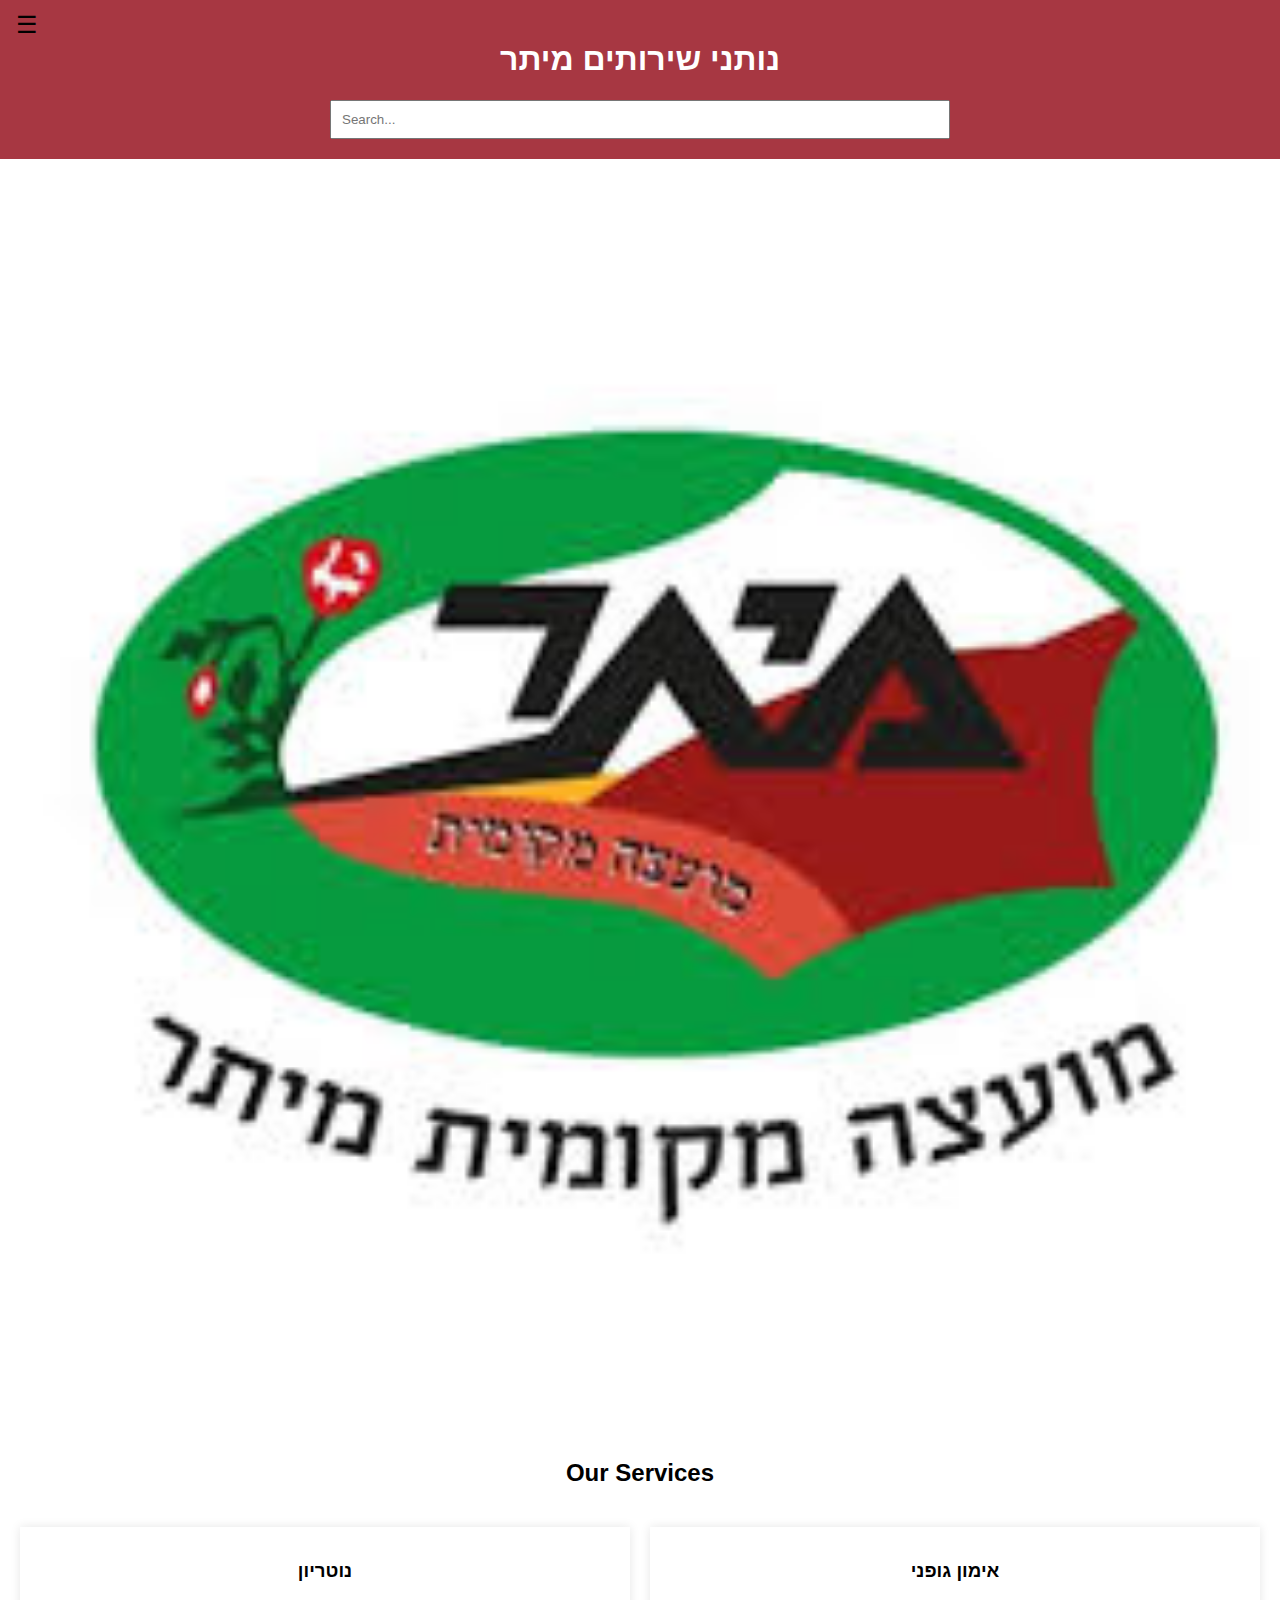
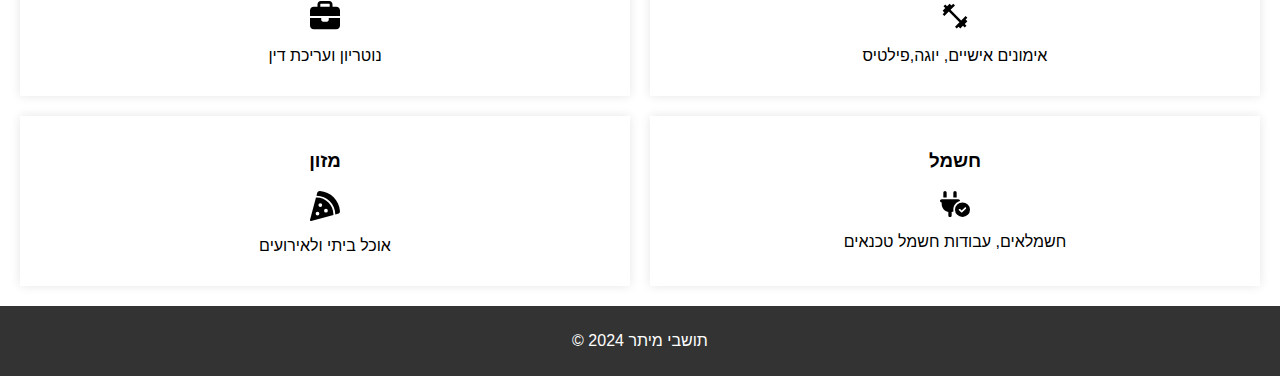
==== index.html @ 03c0bf04 "Add files via upload" ====
<!DOCTYPE html>
<html lang="en">
<head>
    <meta charset="UTF-8">
    <meta name="viewport" content="width=device-width, initial-scale=1.0">
    <title>נותני שירותים מיתר</title>
    <link rel="stylesheet" href="styles.css">
</head>
<body>
    <div class="burger-menu">
        <button id="burger-toggle">☰</button>
        <div class="menu-content hidden">
            <ul>
                <li><a href="#home">Home</a></li>
                <li><a href="#services">Services</a></li>
                <li><a href="#contact">Contact</a></li>
            </ul>
        </div>
    </div>
    <header>
        <h1>נותני שירותים מיתר</h1>
        <input type="search" placeholder="Search...">
    </header>
    <img src="images/1.jpeg" alt="Main Image" style="width: 100%;">
    <div class="main">
        <h2>Our Services</h2>
        <section class="cards">
           
            <div class="card">
                <h3>נוטריון</h3>
               <a href="page1.html"> <img class="icons" src="images/briefcase-solid.svg" alt=""></a>
                <p>נוטריון ועריכת דין</p>
            </div>
            <div class="card">
                <h3>אימון גופני</h3>
                <img class="icons" src="images/fitness_center_FILL0_wght400_GRAD0_opsz24.svg" alt="">
                <p>אימונים אישיים, יוגה,פילטיס</p>
            </div>
            <div class="card">
                <h3>מזון</h3>
                <img class="icons" src="images/pizza-slice-solid.svg" alt="">
                <p> אוכל ביתי ולאירועים</p>
            </div>
            <div class="card">
                <h3>חשמל</h3>
                <img class="icons" src="images/plug-circle-check-solid.svg" alt="">
                <p>חשמלאים, עבודות חשמל טכנאים</p>
            </div>
        </section>
    </div>

    <footer>
        <p>© 2024 תושבי מיתר</p>
    </footer>
    <script src="script.js"></script>
</body>
</html>
---- styles.css ----
body, html {
    margin: 0;
    padding: 0;
    font-family: Arial, sans-serif;
}

.burger-menu button {
    position: absolute;
    top: 10px;
    left: 10px;
    background: none;
    border: none;
    color: black;
    font-size: 24px;
    cursor: pointer;
}

.menu-content.hidden {
    display: none;
}

.menu-content ul {
    list-style-type: none;
    padding: 0;
    background-color: #f4f4f4;
    position: absolute;
    width: 200px;
    box-shadow: 0 0 5px rgba(0,0,0,0.5);
    left: 0;
    top: 50px;
}

.menu-content ul li a {
    display: block;
    padding: 10px;
    text-decoration: none;
    color: black;
}

header {
    text-align: center;
    padding: 20px;
    background-color:#a73742;
    color: white;
}

header input[type="search"] {
    width: 50%;
    padding: 10px;
}

img {
    display: block;
    width: 100%;
    height: auto;
}

.cards {
    padding: 20px;
    display: grid;
    grid-template-columns: repeat(2, 1fr);
    gap: 20px;
}
.cards1{
    direction: rtl;
}

.card {
    background-color: white;
    padding: 15px;
    box-shadow: 0 0 10px rgba(0,0,0,0.1);
    text-align: center;
}

footer {
    text-align: center;
    padding: 10px;
    background-color: #333;
    color: white;
}
.main{
    text-align: center;
}
.icons{
    width: 30px;
    margin: auto;
}
.icons1{
 width: 30px;
 height: fit-content;
}
.user-title{
display: flex;
margin-right: auto;
}
.user-title > img{
    margin: 0%;
    padding: 10px;
    border-radius: 50%;
}
@media (max-width: 600px) {
    header input[type="search"] {
        width: 90%;
    }
}
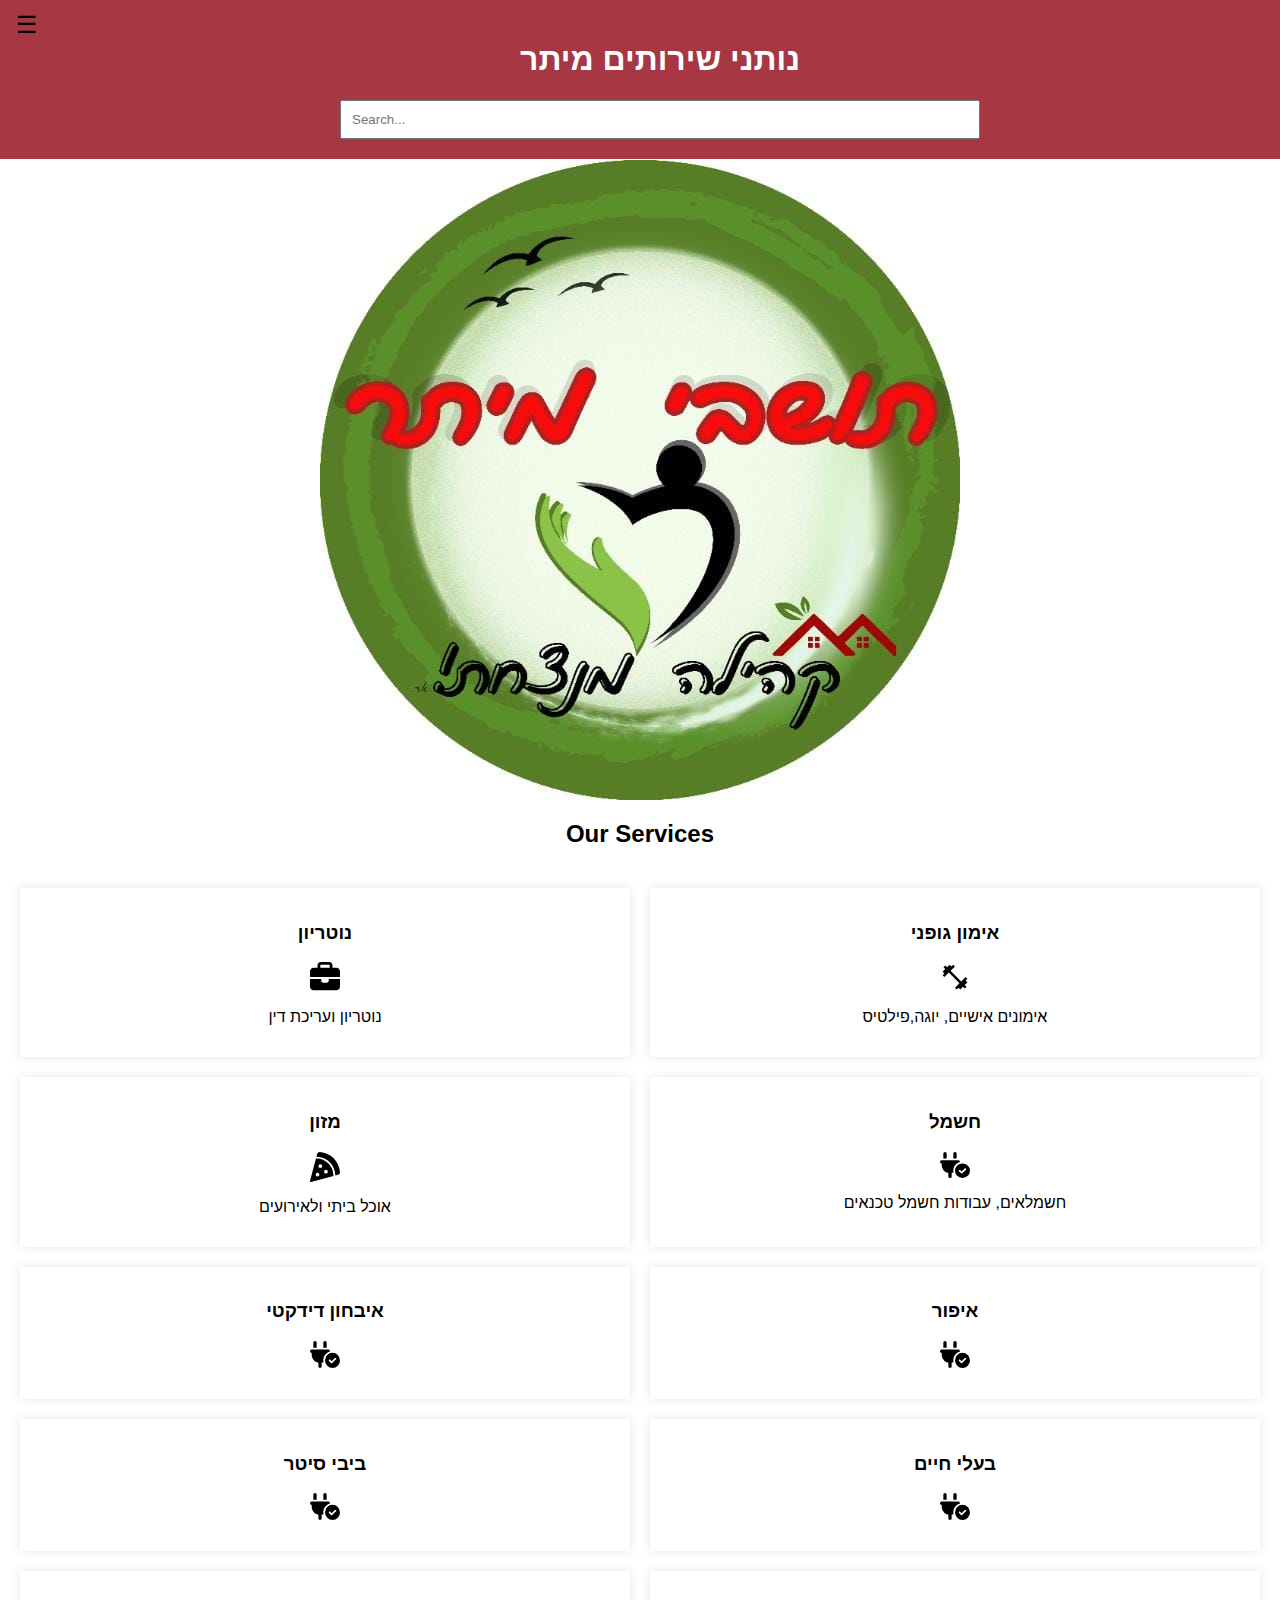
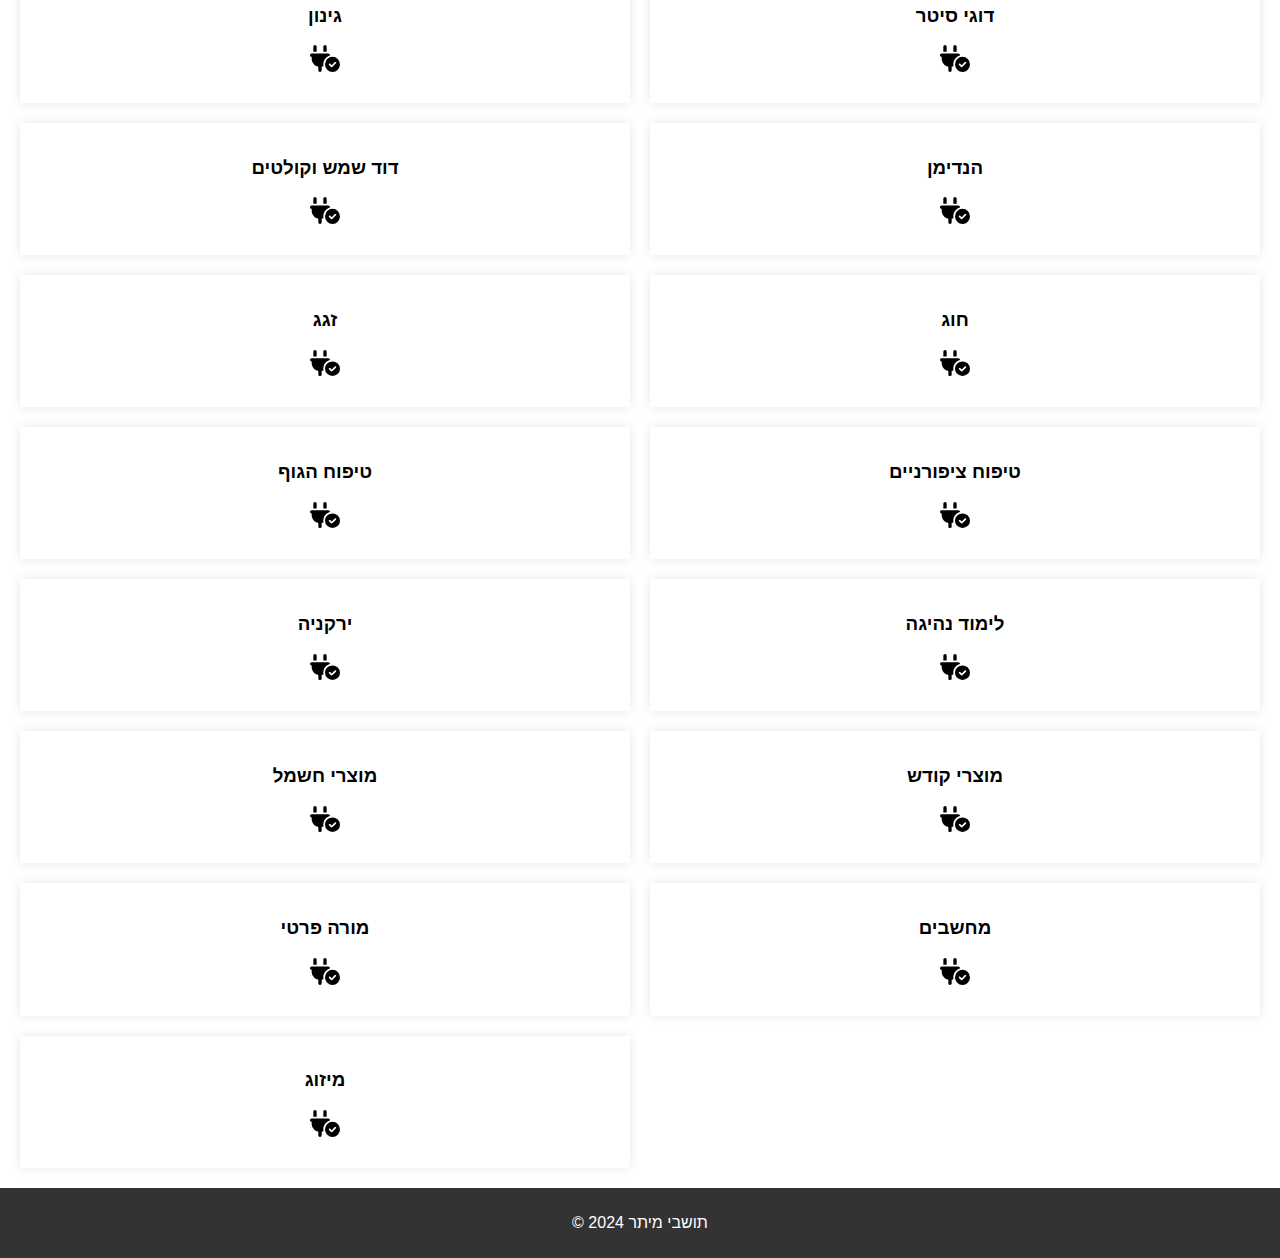
==== commit 47454936: "Add files via upload" ====
--- a/index.html
+++ b/index.html
@@ -20,8 +20,9 @@
     <header>
         <h1>נותני שירותים מיתר</h1>
         <input type="search" placeholder="Search...">
+  
     </header>
-    <img src="images/1.jpeg" alt="Main Image" style="width: 100%;">
+    <img src="images/1.jpeg" alt="Main Image" class="logo">
     <div class="main">
         <h2>Our Services</h2>
         <section class="cards">
@@ -46,6 +47,102 @@
                 <img class="icons" src="images/plug-circle-check-solid.svg" alt="">
                 <p>חשמלאים, עבודות חשמל טכנאים</p>
             </div>
+            <div class="card">
+                <h3>איבחון דידקטי</h3>
+                <img class="icons" src="images/plug-circle-check-solid.svg" alt="">
+                <p></p>
+            </div>
+            <div class="card">
+                <h3>איפור</h3>
+                <img class="icons" src="images/plug-circle-check-solid.svg" alt="">
+                <p></p>
+            </div>
+            <div class="card">
+                <h3>ביבי סיטר</h3>
+                <img class="icons" src="images/plug-circle-check-solid.svg" alt="">
+                <p></p>
+            </div>
+            <div class="card">
+                <h3>בעלי חיים</h3>
+                <img class="icons" src="images/plug-circle-check-solid.svg" alt="">
+                <p></p>
+            </div>
+            <div class="card">
+                <h3>גינון</h3>
+                <img class="icons" src="images/plug-circle-check-solid.svg" alt="">
+                <p></p>
+            </div>
+            <div class="card">
+                <h3>דוגי סיטר</h3>
+                <img class="icons" src="images/plug-circle-check-solid.svg" alt="">
+                <p></p>
+            </div>
+            <div class="card">
+                <h3>דוד שמש וקולטים</h3>
+                <img class="icons" src="images/plug-circle-check-solid.svg" alt="">
+                <p></p>
+            </div>
+            <div class="card">
+                <h3>הנדימן</h3>
+                <img class="icons" src="images/plug-circle-check-solid.svg" alt="">
+                <p></p>
+            </div>
+            <div class="card">
+                <h3>זגג</h3>
+                <img class="icons" src="images/plug-circle-check-solid.svg" alt="">
+                <p></p>
+            </div>
+            <div class="card">
+                <h3>חוג</h3>
+                <img class="icons" src="images/plug-circle-check-solid.svg" alt="">
+                <p></p>
+            </div>
+            <div class="card">
+                <h3>טיפוח הגוף</h3>
+                <img class="icons" src="images/plug-circle-check-solid.svg" alt="">
+                <p></p>
+            </div>
+            <div class="card">
+                <h3>טיפוח ציפורניים</h3>
+                <img class="icons" src="images/plug-circle-check-solid.svg" alt="">
+                <p></p>
+            </div>
+            <div class="card">
+                <h3>ירקניה</h3>
+                <img class="icons" src="images/plug-circle-check-solid.svg" alt="">
+                <p></p>
+            </div>
+            <div class="card">
+                <h3>לימוד נהיגה</h3>
+                <img class="icons" src="images/plug-circle-check-solid.svg" alt="">
+                <p></p>
+            </div>
+            <div class="card">
+                <h3>מוצרי חשמל</h3>
+                <img class="icons" src="images/plug-circle-check-solid.svg" alt="">
+                <p></p>
+            </div>
+            <div class="card">
+                <h3>מוצרי קודש</h3>
+                <img class="icons" src="images/plug-circle-check-solid.svg" alt="">
+                <p></p>
+            </div>
+            <div class="card">
+                <h3>מורה פרטי </h3>
+                <img class="icons" src="images/plug-circle-check-solid.svg" alt="">
+                <p></p>
+            </div>
+            <div class="card">
+                <h3>מחשבים</h3>
+                <img class="icons" src="images/plug-circle-check-solid.svg" alt="">
+                <p></p>
+            </div>
+            <div class="card">
+                <h3>מיזוג</h3>
+                <img class="icons" src="images/plug-circle-check-solid.svg" alt="">
+                <p></p>
+            </div>
+
         </section>
     </div>
 
--- a/styles.css
+++ b/styles.css
@@ -2,6 +2,7 @@
     margin: 0;
     padding: 0;
     font-family: Arial, sans-serif;
+    padding-top: 70px;
 }
 
 .burger-menu button {
@@ -13,6 +14,7 @@
     color: black;
     font-size: 24px;
     cursor: pointer;
+    z-index: 1000;
 }
 
 .menu-content.hidden {
@@ -28,6 +30,7 @@
     box-shadow: 0 0 5px rgba(0,0,0,0.5);
     left: 0;
     top: 50px;
+    z-index: 1000;
 }
 
 .menu-content ul li a {
@@ -35,6 +38,7 @@
     padding: 10px;
     text-decoration: none;
     color: black;
+    z-index: 1000;
 }
 
 header {
@@ -42,6 +46,10 @@
     padding: 20px;
     background-color:#a73742;
     color: white;
+   position: fixed;
+   top: 0;
+   width: 100%;
+   z-index: 999;
 }
 
 header input[type="search"] {
@@ -98,6 +106,11 @@
     padding: 10px;
     border-radius: 50%;
 }
+.logo{
+    width: 50%;
+    margin: auto;
+    margin-top: 20px;
+}
 @media (max-width: 600px) {
     header input[type="search"] {
         width: 90%;
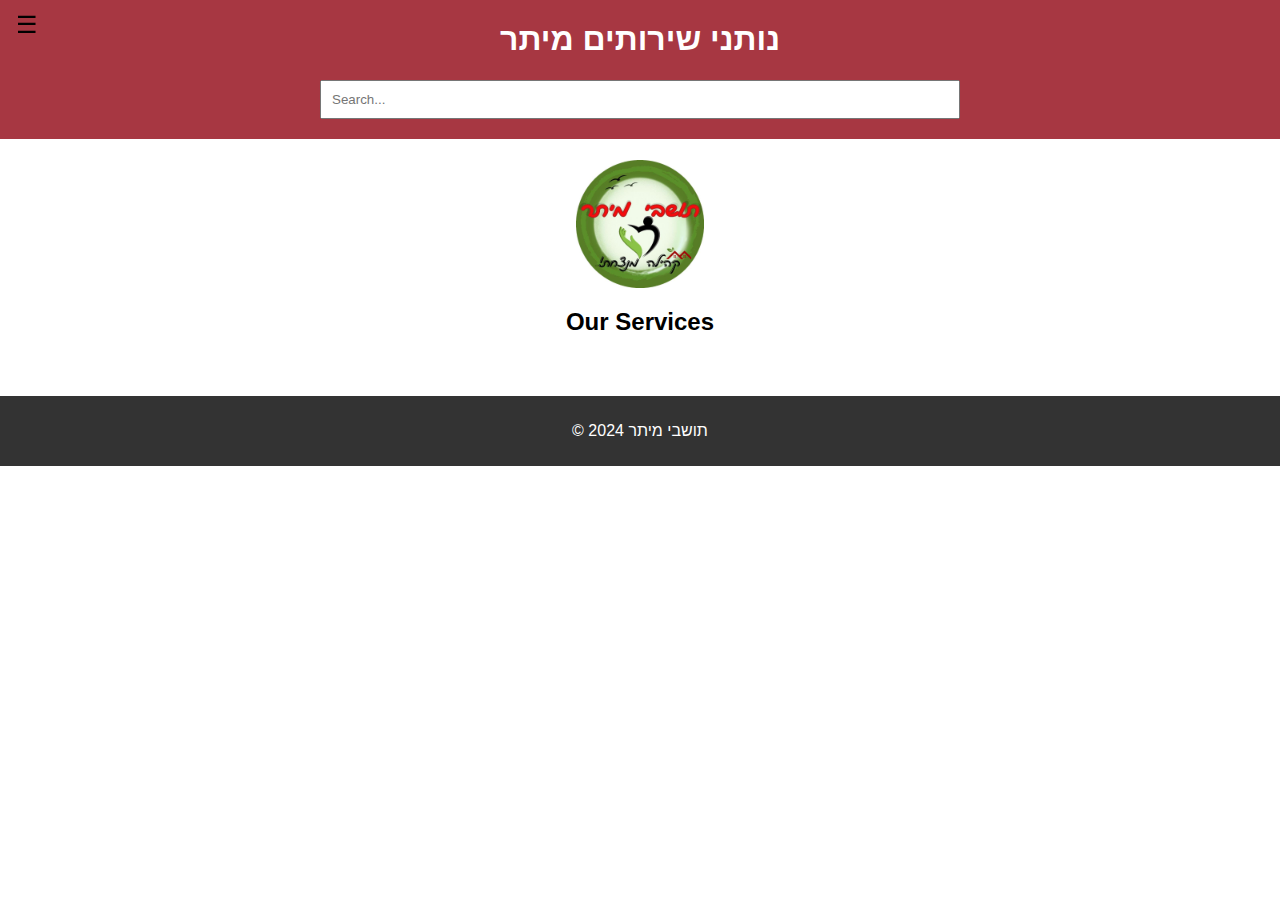
==== commit 6f8a2eea: "Add files via upload" ====
--- a/index.html
+++ b/index.html
@@ -1,6 +1,8 @@
 <!DOCTYPE html>
 <html lang="en">
 <head>
+    <script src="https://cdn.sheetjs.com/xlsx-latest/package/dist/xlsx.full.min.js"></script>
+
     <meta charset="UTF-8">
     <meta name="viewport" content="width=device-width, initial-scale=1.0">
     <title>נותני שירותים מיתר</title>
@@ -19,133 +21,20 @@
     </div>
     <header>
         <h1>נותני שירותים מיתר</h1>
-        <input type="search" placeholder="Search...">
+        <input type="search" id ='searchbar' placeholder="Search...">
   
     </header>
-    <img src="images/1.jpeg" alt="Main Image" class="logo">
+    <img src="images/1.jpeg" alt="Main Image" id='logo' class="logo">
     <div class="main">
         <h2>Our Services</h2>
-        <section class="cards">
-           
-            <div class="card">
-                <h3>נוטריון</h3>
-               <a href="page1.html"> <img class="icons" src="images/briefcase-solid.svg" alt=""></a>
-                <p>נוטריון ועריכת דין</p>
-            </div>
-            <div class="card">
-                <h3>אימון גופני</h3>
-                <img class="icons" src="images/fitness_center_FILL0_wght400_GRAD0_opsz24.svg" alt="">
-                <p>אימונים אישיים, יוגה,פילטיס</p>
-            </div>
-            <div class="card">
-                <h3>מזון</h3>
-                <img class="icons" src="images/pizza-slice-solid.svg" alt="">
-                <p> אוכל ביתי ולאירועים</p>
-            </div>
-            <div class="card">
-                <h3>חשמל</h3>
-                <img class="icons" src="images/plug-circle-check-solid.svg" alt="">
-                <p>חשמלאים, עבודות חשמל טכנאים</p>
-            </div>
-            <div class="card">
-                <h3>איבחון דידקטי</h3>
-                <img class="icons" src="images/plug-circle-check-solid.svg" alt="">
-                <p></p>
-            </div>
-            <div class="card">
-                <h3>איפור</h3>
-                <img class="icons" src="images/plug-circle-check-solid.svg" alt="">
-                <p></p>
-            </div>
-            <div class="card">
-                <h3>ביבי סיטר</h3>
-                <img class="icons" src="images/plug-circle-check-solid.svg" alt="">
-                <p></p>
-            </div>
-            <div class="card">
-                <h3>בעלי חיים</h3>
-                <img class="icons" src="images/plug-circle-check-solid.svg" alt="">
-                <p></p>
-            </div>
-            <div class="card">
-                <h3>גינון</h3>
-                <img class="icons" src="images/plug-circle-check-solid.svg" alt="">
-                <p></p>
-            </div>
-            <div class="card">
-                <h3>דוגי סיטר</h3>
-                <img class="icons" src="images/plug-circle-check-solid.svg" alt="">
-                <p></p>
-            </div>
-            <div class="card">
-                <h3>דוד שמש וקולטים</h3>
-                <img class="icons" src="images/plug-circle-check-solid.svg" alt="">
-                <p></p>
-            </div>
-            <div class="card">
-                <h3>הנדימן</h3>
-                <img class="icons" src="images/plug-circle-check-solid.svg" alt="">
-                <p></p>
-            </div>
-            <div class="card">
-                <h3>זגג</h3>
-                <img class="icons" src="images/plug-circle-check-solid.svg" alt="">
-                <p></p>
-            </div>
-            <div class="card">
-                <h3>חוג</h3>
-                <img class="icons" src="images/plug-circle-check-solid.svg" alt="">
-                <p></p>
-            </div>
-            <div class="card">
-                <h3>טיפוח הגוף</h3>
-                <img class="icons" src="images/plug-circle-check-solid.svg" alt="">
-                <p></p>
-            </div>
-            <div class="card">
-                <h3>טיפוח ציפורניים</h3>
-                <img class="icons" src="images/plug-circle-check-solid.svg" alt="">
-                <p></p>
-            </div>
-            <div class="card">
-                <h3>ירקניה</h3>
-                <img class="icons" src="images/plug-circle-check-solid.svg" alt="">
-                <p></p>
-            </div>
-            <div class="card">
-                <h3>לימוד נהיגה</h3>
-                <img class="icons" src="images/plug-circle-check-solid.svg" alt="">
-                <p></p>
-            </div>
-            <div class="card">
-                <h3>מוצרי חשמל</h3>
-                <img class="icons" src="images/plug-circle-check-solid.svg" alt="">
-                <p></p>
-            </div>
-            <div class="card">
-                <h3>מוצרי קודש</h3>
-                <img class="icons" src="images/plug-circle-check-solid.svg" alt="">
-                <p></p>
-            </div>
-            <div class="card">
-                <h3>מורה פרטי </h3>
-                <img class="icons" src="images/plug-circle-check-solid.svg" alt="">
-                <p></p>
-            </div>
-            <div class="card">
-                <h3>מחשבים</h3>
-                <img class="icons" src="images/plug-circle-check-solid.svg" alt="">
-                <p></p>
-            </div>
-            <div class="card">
-                <h3>מיזוג</h3>
-                <img class="icons" src="images/plug-circle-check-solid.svg" alt="">
-                <p></p>
-            </div>
+        <section class="cards"></section>
+    </div>
+    <div id="page1">
+     
+    </div>
+    <div id="page2">
 
-        </section>
     </div>
-
     <footer>
         <p>© 2024 תושבי מיתר</p>
     </footer>
--- a/styles.css
+++ b/styles.css
@@ -43,18 +43,22 @@
 
 header {
     text-align: center;
-    padding: 20px;
+ 
+
     background-color:#a73742;
     color: white;
    position: fixed;
    top: 0;
    width: 100%;
    z-index: 999;
+   left: 0;
+   padding-bottom: 20px;
 }
 
 header input[type="search"] {
     width: 50%;
     padding: 10px;
+   
 }
 
 img {
@@ -66,7 +70,7 @@
 .cards {
     padding: 20px;
     display: grid;
-    grid-template-columns: repeat(2, 1fr);
+    grid-template-columns: repeat(6, 1fr);
     gap: 20px;
 }
 .cards1{
@@ -107,12 +111,45 @@
     border-radius: 50%;
 }
 .logo{
-    width: 50%;
+    width: 10%;
     margin: auto;
     margin-top: 20px;
+    display: block;
+    
+}
+
+@media (max-width: 800px) {
+    header input[type="search"] {
+        width: 90%;
+    }
+    .cards {
+        padding: 20px;
+        display: grid;
+        grid-template-columns: repeat(4, 1fr);
+        gap: 20px;
+    }
+    .logo{
+        width: 30%;
+        margin: auto;
+        margin-top: 20px;
+        
+    }
+    
 }
 @media (max-width: 600px) {
     header input[type="search"] {
         width: 90%;
     }
+    .cards {
+        padding: 20px;
+        display: grid;
+        grid-template-columns: repeat(2, 1fr);
+        gap: 20px;
+    }
+    .logo{
+        width: 50%;
+        margin: auto;
+        margin-top: 20px;
+        
+    }
 }
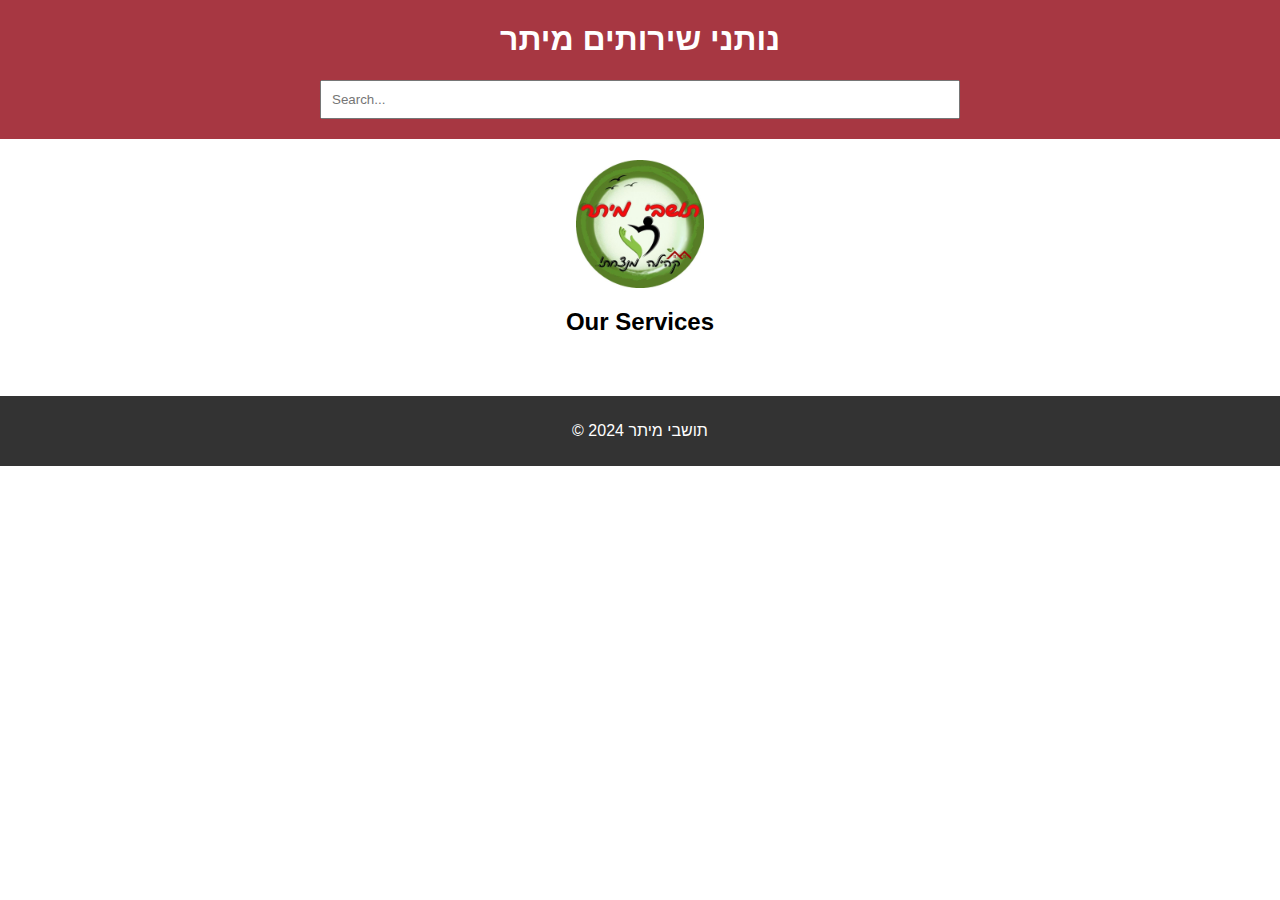
==== commit 692a871c: "Add files via upload" ====
--- a/index.html
+++ b/index.html
@@ -9,16 +9,8 @@
     <link rel="stylesheet" href="styles.css">
 </head>
 <body>
-    <div class="burger-menu">
-        <button id="burger-toggle">☰</button>
-        <div class="menu-content hidden">
-            <ul>
-                <li><a href="#home">Home</a></li>
-                <li><a href="#services">Services</a></li>
-                <li><a href="#contact">Contact</a></li>
-            </ul>
-        </div>
-    </div>
+    
+   
     <header>
         <h1>נותני שירותים מיתר</h1>
         <input type="search" id ='searchbar' placeholder="Search...">
@@ -27,6 +19,7 @@
     <img src="images/1.jpeg" alt="Main Image" id='logo' class="logo">
     <div class="main">
         <h2>Our Services</h2>
+     
         <section class="cards"></section>
     </div>
     <div id="page1">
--- a/styles.css
+++ b/styles.css
@@ -16,7 +16,10 @@
     cursor: pointer;
     z-index: 1000;
 }
-
+.home{
+    width: 20px;
+  
+}
 .menu-content.hidden {
     display: none;
 }
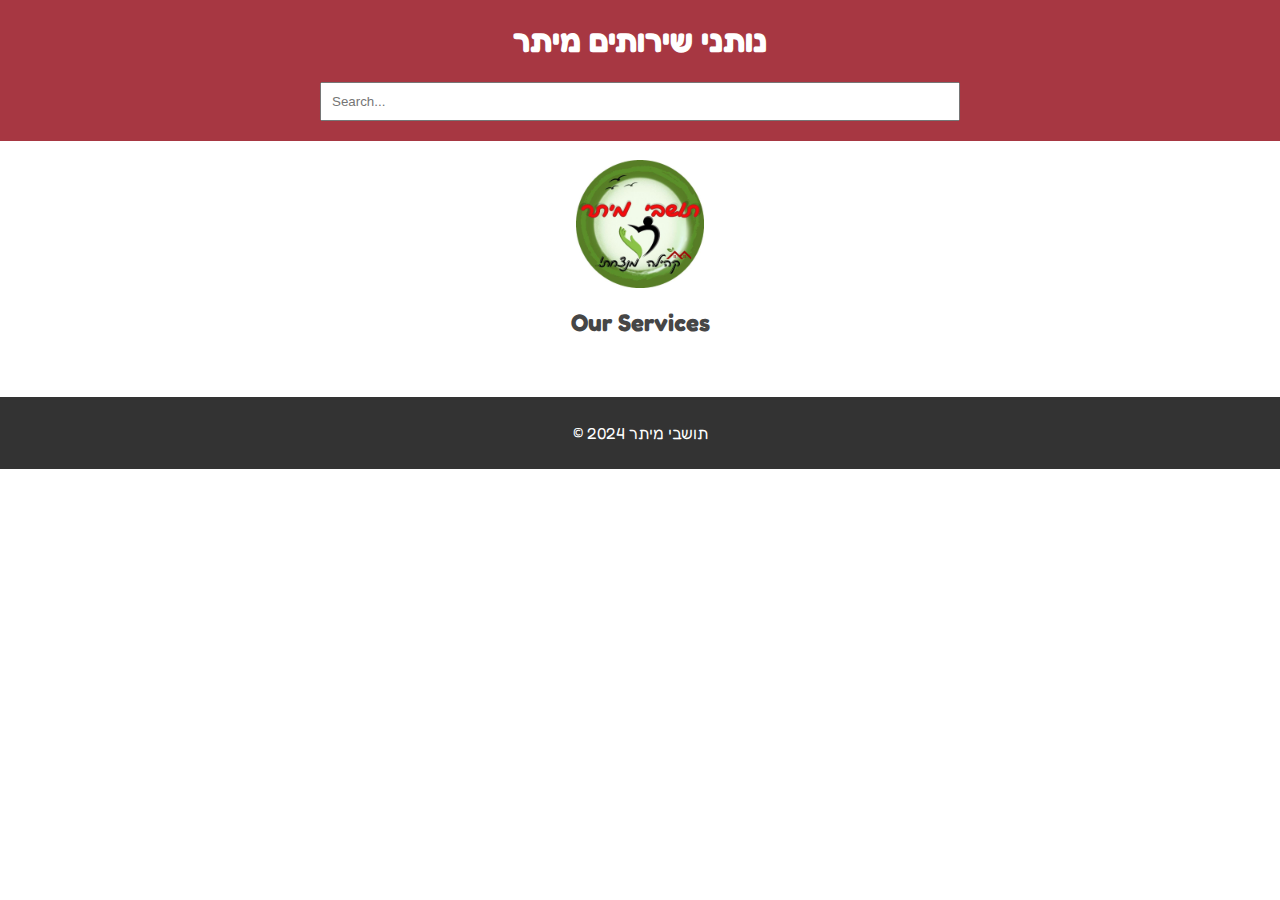
==== commit b39a988e: "Add files via upload" ====
--- a/index.html
+++ b/index.html
@@ -14,7 +14,7 @@
     <header>
         <h1>נותני שירותים מיתר</h1>
         <input type="search" id ='searchbar' placeholder="Search...">
-  
+
     </header>
     <img src="images/1.jpeg" alt="Main Image" id='logo' class="logo">
     <div class="main">
@@ -28,7 +28,7 @@
     <div id="page2">
 
     </div>
-    <footer>
+    <footer >
         <p>© 2024 תושבי מיתר</p>
     </footer>
     <script src="script.js"></script>
--- a/styles.css
+++ b/styles.css
@@ -1,10 +1,17 @@
+@import url('https://fonts.googleapis.com/css2?family=Fredoka:wght@300..700&display=swap');
+
 body, html {
     margin: 0;
     padding: 0;
     font-family: Arial, sans-serif;
     padding-top: 70px;
+    font-family: "Fredoka", sans-serif;
+    color: #464646;
 }
-
+a{
+    color: inherit;
+    text-decoration: none;
+}
 .burger-menu button {
     position: absolute;
     top: 10px;
@@ -85,6 +92,7 @@
     padding: 15px;
     box-shadow: 0 0 10px rgba(0,0,0,0.1);
     text-align: center;
+    font-size: 1.4em;
 }
 
 footer {
@@ -104,6 +112,12 @@
  width: 30px;
  height: fit-content;
 }
+.small-icon{
+width: 30px;
+margin: auto;
+margin-top: 5px;
+padding: 10px;
+}
 .user-title{
 display: flex;
 margin-right: auto;
@@ -119,6 +133,10 @@
     margin-top: 20px;
     display: block;
     
+}
+.div-icons{
+    display: flex;
+    justify-content: center;
 }
 
 @media (max-width: 800px) {
@@ -139,6 +157,7 @@
     }
     
 }
+
 @media (max-width: 600px) {
     header input[type="search"] {
         width: 90%;
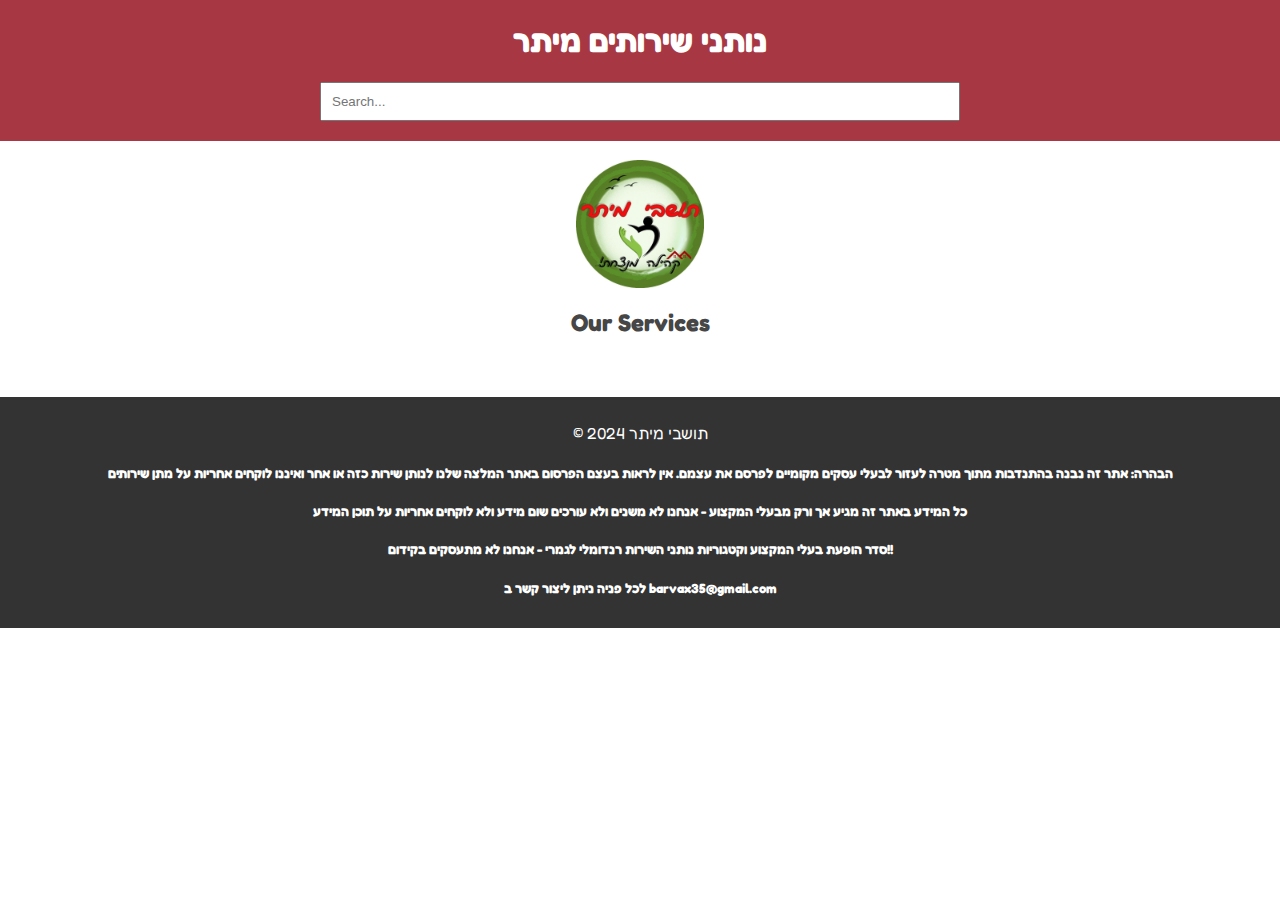
==== commit 1f09c798: "1" ====
--- a/index.html
+++ b/index.html
@@ -4,6 +4,7 @@
     <script src="https://cdn.sheetjs.com/xlsx-latest/package/dist/xlsx.full.min.js"></script>
 
     <meta charset="UTF-8">
+    <link rel="shortcut icon" href="images/1.jpeg" type="image/x-icon">
     <meta name="viewport" content="width=device-width, initial-scale=1.0">
     <title>נותני שירותים מיתר</title>
     <link rel="stylesheet" href="styles.css">
@@ -28,9 +29,16 @@
     <div id="page2">
 
     </div>
-    <footer >
-        <p>© 2024 תושבי מיתר</p>
-    </footer>
+
+        <footer>
+            <p>© 2024 תושבי מיתר</p>
+            <h5>הבהרה: אתר זה נבנה בהתנדבות מתוך מטרה לעזור לבעלי עסקים מקומיים לפרסם את עצמם.
+                 אין לראות בעצם הפרסום באתר המלצה שלנו לנותן שירות כזה או אחר ואיננו לוקחים אחריות על מתן שירותים</h5>
+            <h5>כל המידע באתר זה מגיע אך ורק מבעלי המקצוע - אנחנו לא משנים ולא עורכים שום מידע ולא לוקחים אחריות על תוכן המידע</h5>
+            <h5>סדר הופעת בעלי המקצוע וקטגוריות נותני השירות רנדומלי לגמרי - אנחנו לא מתעסקים בקידום!!</h5>
+            <h5>לכל פניה ניתן ליצור קשר ב barvax35@gmail.com</h5>
+        </footer>
+   
     <script src="script.js"></script>
 </body>
 </html>
--- a/styles.css
+++ b/styles.css
@@ -82,9 +82,11 @@
     display: grid;
     grid-template-columns: repeat(6, 1fr);
     gap: 20px;
+    
 }
 .cards1{
     direction: rtl;
+    
 }
 
 .card {
@@ -92,9 +94,17 @@
     padding: 15px;
     box-shadow: 0 0 10px rgba(0,0,0,0.1);
     text-align: center;
+    font-size: 0.8em;
+  
+}
+.card1 {
+    background-color: white;
+    padding: 15px;
+    box-shadow: 0 0 10px rgba(0,0,0,0.1);
+    text-align: center;
     font-size: 1.4em;
+    margin: 25px;
 }
-
 footer {
     text-align: center;
     padding: 10px;
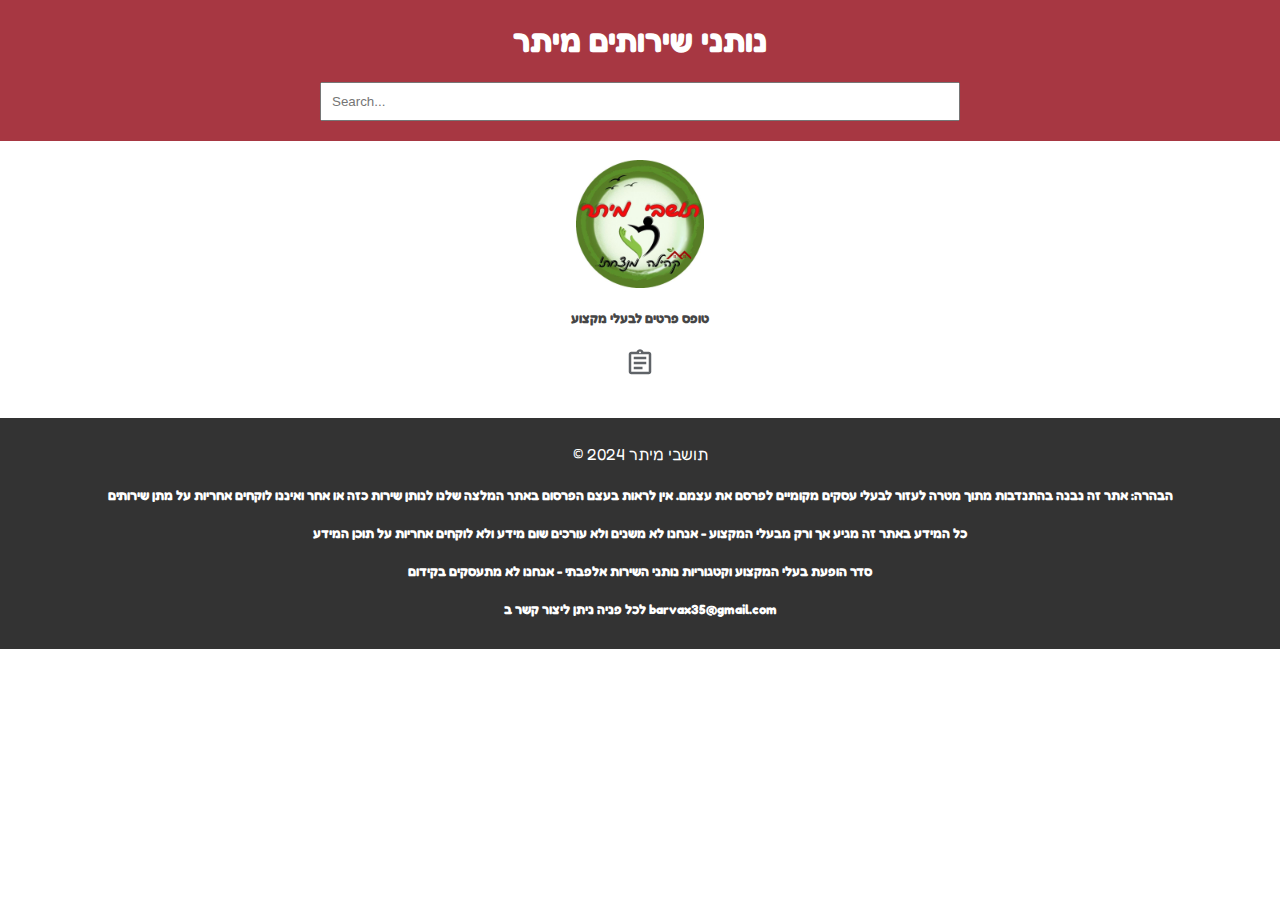
==== commit 8e601cb2: "Add files via upload" ====
--- a/index.html
+++ b/index.html
@@ -17,10 +17,15 @@
         <input type="search" id ='searchbar' placeholder="Search...">
 
     </header>
+   
     <img src="images/1.jpeg" alt="Main Image" id='logo' class="logo">
     <div class="main">
-        <h2>Our Services</h2>
-     
+      
+            <h5>טופס פרטים לבעלי מקצוע</h5>
+            <a href="https://forms.gle/9BEsNSYiCxGMW1DV8"><img src="images/assignment_24dp_FILL0_wght400_GRAD0_opsz24.svg" class="icons" alt=""></a>
+         
+       
+   
         <section class="cards"></section>
     </div>
     <div id="page1">
@@ -35,7 +40,7 @@
             <h5>הבהרה: אתר זה נבנה בהתנדבות מתוך מטרה לעזור לבעלי עסקים מקומיים לפרסם את עצמם.
                  אין לראות בעצם הפרסום באתר המלצה שלנו לנותן שירות כזה או אחר ואיננו לוקחים אחריות על מתן שירותים</h5>
             <h5>כל המידע באתר זה מגיע אך ורק מבעלי המקצוע - אנחנו לא משנים ולא עורכים שום מידע ולא לוקחים אחריות על תוכן המידע</h5>
-            <h5>סדר הופעת בעלי המקצוע וקטגוריות נותני השירות רנדומלי לגמרי - אנחנו לא מתעסקים בקידום!!</h5>
+            <h5>סדר הופעת בעלי המקצוע וקטגוריות נותני השירות אלפבתי - אנחנו לא מתעסקים בקידום </h5>
             <h5>לכל פניה ניתן ליצור קשר ב barvax35@gmail.com</h5>
         </footer>
    
